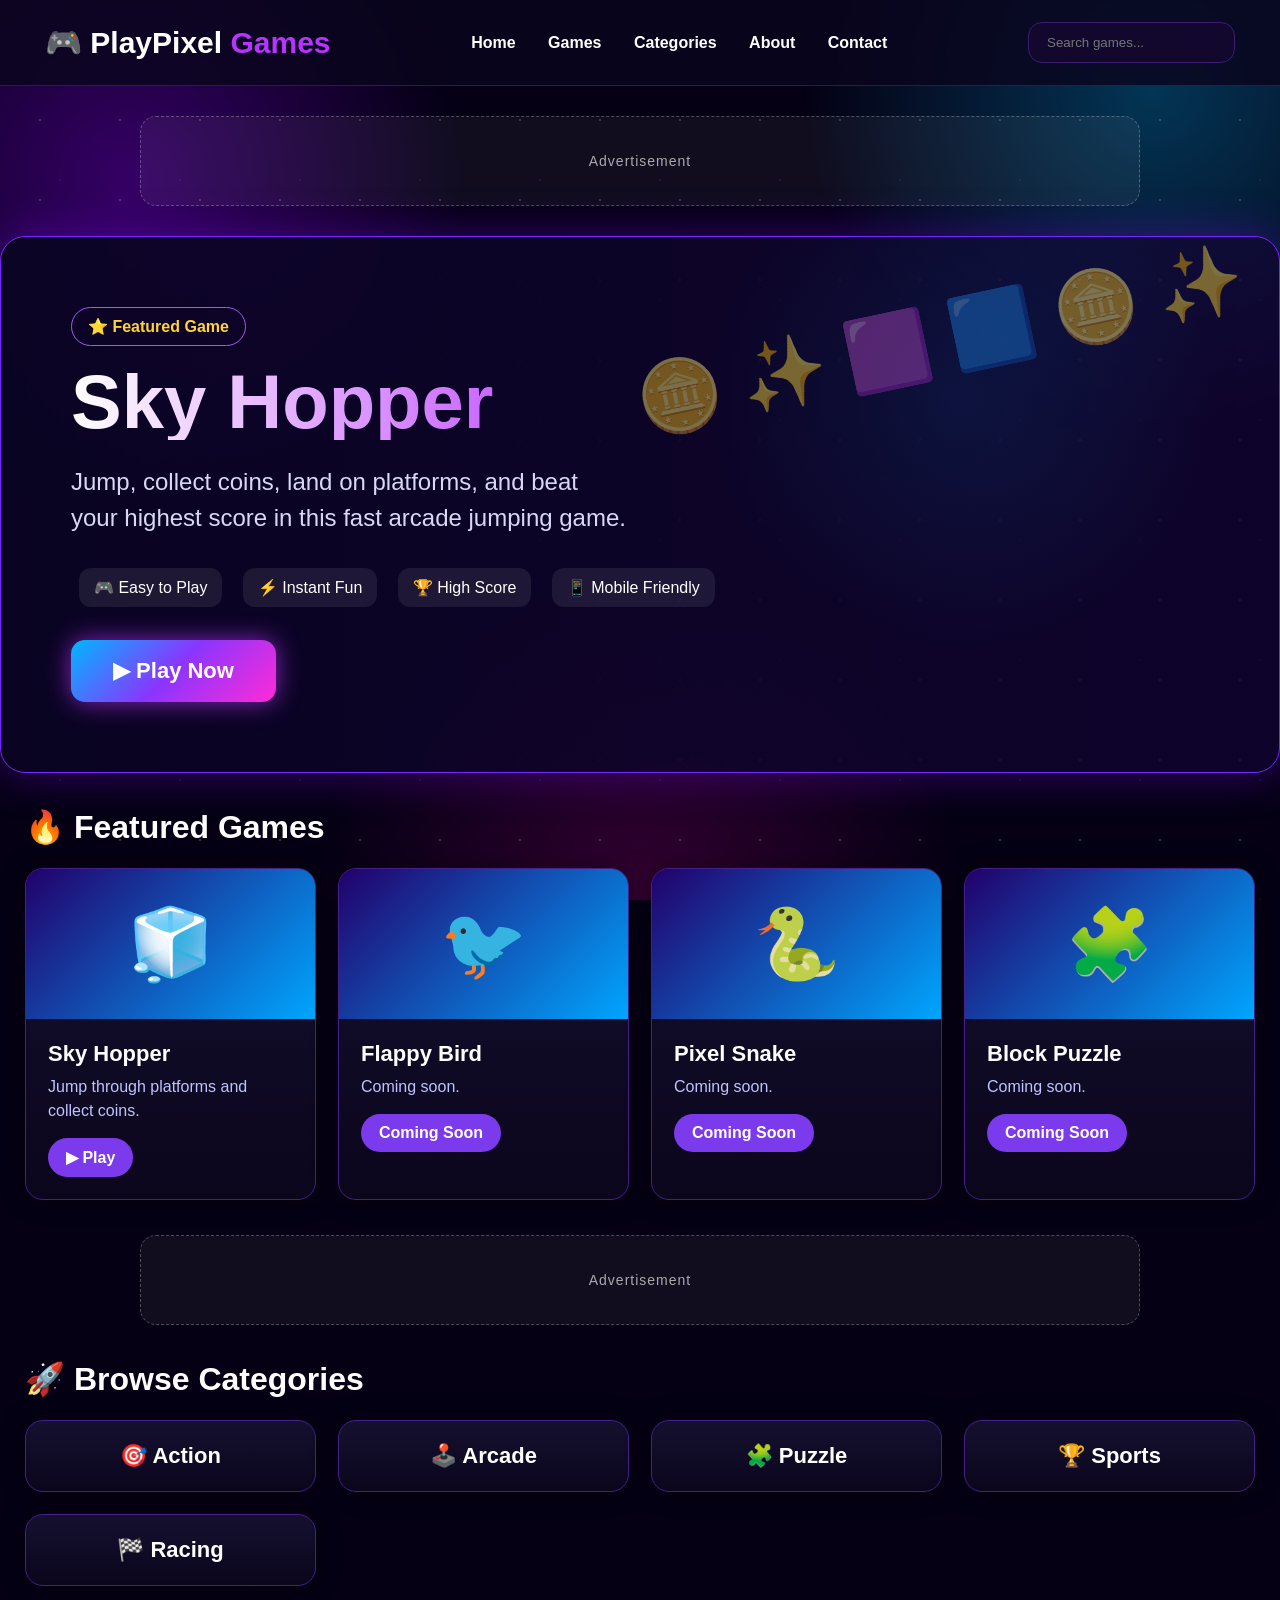
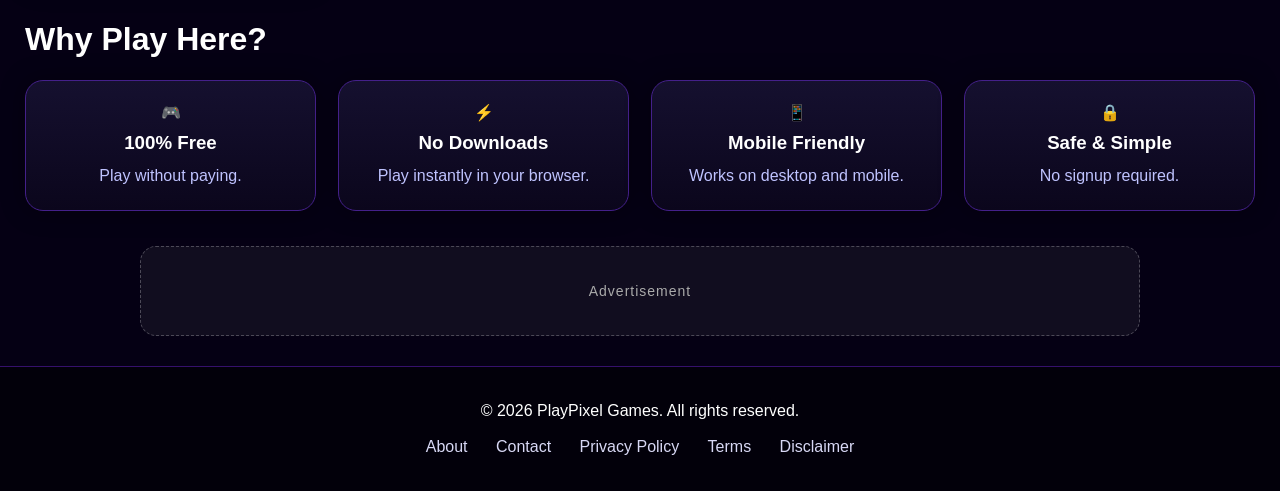
==== index.html @ 68f834ff "Added Google Search Console verification" ====
<!DOCTYPE html>
<html lang="en">
<head>
  <meta charset="UTF-8" />
  <meta name="viewport" content="width=device-width, initial-scale=1.0" />
  <meta name="google-site-verification" content="yb3dqwJCYKjTmW6QqV0QSZQqCXPU7wp_KzSVoWqGMKk" />
  
  <title>PlayPixel Games - Free Online HTML5 Games</title>
  <meta name="description" content="Play free online HTML5 games on PlayPixel Games. Enjoy arcade, puzzle, action, casual and jumping browser games instantly on mobile and desktop." />
  <meta name="keywords" content="free online games, HTML5 games, browser games, arcade games, PlayPixel Games, Sky Hopper" />
  <meta name="theme-color" content="#7c3aed" />
  <link rel="canonical" href="https://sky-hopper.lakshyasingh2567.workers.dev/" />

  <meta property="og:title" content="PlayPixel Games - Free Online HTML5 Games" />
  <meta property="og:description" content="Play free browser games instantly on mobile and desktop. No downloads required." />
  <meta property="og:type" content="website" />
  <meta property="og:url" content="https://sky-hopper.lakshyasingh2567.workers.dev/" />

  <link rel="stylesheet" href="css/style.css" />
</head>
<body>

<header class="navbar">
  <div class="logo">🎮 PlayPixel <span>Games</span></div>

  <nav class="nav-links">
    <a href="index.html">Home</a>
    <a href="#games">Games</a>
    <a href="#categories">Categories</a>
    <a href="about.html">About</a>
    <a href="contact.html">Contact</a>
  </nav>

  <input class="search" id="searchInput" placeholder="Search games..." />
</header>

<div class="ad-slot top-ad">Advertisement</div>

<section class="hero">
  <span class="tag">⭐ Featured Game</span>
  <h1>Sky Hopper</h1>
  <p>Jump, collect coins, land on platforms, and beat your highest score in this fast arcade jumping game.</p>

  <div class="badges">
    <span>🎮 Easy to Play</span>
    <span>⚡ Instant Fun</span>
    <span>🏆 High Score</span>
    <span>📱 Mobile Friendly</span>
  </div>

  <a class="btn" href="game/sky-hopper/">▶ Play Now</a>
</section>

<section class="section" id="games">
  <h2 class="section-title">🔥 Featured Games</h2>

  <div class="games" id="gamesGrid">
    <div class="card" data-name="sky hopper arcade jumping">
      <div class="thumb">🧊</div>
      <div class="card-content">
        <h3>Sky Hopper</h3>
        <p>Jump through platforms and collect coins.</p>
        <a class="play-small" href="game/sky-hopper/">▶ Play</a>
      </div>
    </div>

    <div class="card" data-name="flappy bird casual">
      <div class="thumb">🐦</div>
      <div class="card-content">
        <h3>Flappy Bird</h3>
        <p>Coming soon.</p>
        <a class="play-small" href="#">Coming Soon</a>
      </div>
    </div>

    <div class="card" data-name="snake arcade">
      <div class="thumb">🐍</div>
      <div class="card-content">
        <h3>Pixel Snake</h3>
        <p>Coming soon.</p>
        <a class="play-small" href="#">Coming Soon</a>
      </div>
    </div>

    <div class="card" data-name="block puzzle">
      <div class="thumb">🧩</div>
      <div class="card-content">
        <h3>Block Puzzle</h3>
        <p>Coming soon.</p>
        <a class="play-small" href="#">Coming Soon</a>
      </div>
    </div>
  </div>
</section>

<div class="ad-slot mid-ad">Advertisement</div>

<section class="section" id="categories">
  <h2 class="section-title">🚀 Browse Categories</h2>

  <div class="categories">
    <div class="cat">🎯 Action</div>
    <div class="cat">🕹️ Arcade</div>
    <div class="cat">🧩 Puzzle</div>
    <div class="cat">🏆 Sports</div>
    <div class="cat">🏁 Racing</div>
  </div>
</section>

<section class="section">
  <h2 class="section-title">Why Play Here?</h2>

  <div class="features">
    <div class="feature">🎮 <h3>100% Free</h3><p>Play without paying.</p></div>
    <div class="feature">⚡ <h3>No Downloads</h3><p>Play instantly in your browser.</p></div>
    <div class="feature">📱 <h3>Mobile Friendly</h3><p>Works on desktop and mobile.</p></div>
    <div class="feature">🔒 <h3>Safe & Simple</h3><p>No signup required.</p></div>
  </div>
</section>

<div class="ad-slot bottom-ad">Advertisement</div>

<footer class="footer">
  <p>© 2026 PlayPixel Games. All rights reserved.</p>
  <br>
  <a href="about.html">About</a>
  <a href="contact.html">Contact</a>
  <a href="privacy.html">Privacy Policy</a>
  <a href="terms.html">Terms</a>
  <a href="disclaimer.html">Disclaimer</a>
</footer>

<script>
  const searchInput = document.getElementById("searchInput");
  const cards = document.querySelectorAll(".card");

  searchInput.addEventListener("input", function () {
    const value = this.value.toLowerCase();

    cards.forEach(card => {
      const name = card.dataset.name.toLowerCase();
      card.style.display = name.includes(value) ? "block" : "none";
    });
  });
</script>

</body>
</html>
---- css/style.css ----
* {
  margin: 0;
  padding: 0;
  box-sizing: border-box;
}

body {
  font-family: Arial, sans-serif;
  background: #050014;
  color: white;
  overflow-x: hidden;
}

a {
  text-decoration: none;
  color: inherit;
}

body::before {
  content: "";
  position: fixed;
  inset: 0;
  background:
    radial-gradient(circle at 10% 20%, rgba(145,0,255,.35), transparent 25%),
    radial-gradient(circle at 90% 10%, rgba(0,191,255,.28), transparent 25%),
    radial-gradient(circle at 50% 100%, rgba(255,0,180,.18), transparent 30%);
  z-index: -2;
}

body::after {
  content: "";
  position: fixed;
  inset: 0;
  background-image:
    radial-gradient(white 1px, transparent 1px),
    radial-gradient(#7c3aed 1px, transparent 1px);
  background-size: 80px 80px, 120px 120px;
  opacity: .18;
  z-index: -1;
}

.navbar {
  display: flex;
  align-items: center;
  justify-content: space-between;
  padding: 22px 45px;
  background: rgba(10,5,30,.82);
  border-bottom: 1px solid rgba(170,0,255,.4);
  position: sticky;
  top: 0;
  z-index: 10;
  backdrop-filter: blur(14px);
}

.logo {
  font-size: 30px;
  font-weight: 900;
}

.logo span {
  color: #b833ff;
}

.nav-links a {
  margin: 0 14px;
  font-weight: 700;
}

.nav-links a:hover {
  color: #ff4dff;
}

.search {
  background: #12082e;
  border: 1px solid #3d1b70;
  color: white;
  padding: 12px 18px;
  border-radius: 14px;
  outline: none;
}

.hero {
  max-width: 1500px;
  margin: 28px auto;
  padding: 70px;
  border-radius: 25px;
  background:
    linear-gradient(90deg, rgba(10,4,35,.96), rgba(20,5,55,.66)),
    radial-gradient(circle at 75% 30%, rgba(0,174,255,.35), transparent 25%);
  border: 1px solid #7627ff;
  box-shadow: 0 0 45px rgba(128,0,255,.38);
  position: relative;
  overflow: hidden;
}

.hero::after {
  content: "🪙 ✨ 🟪 🟦 🪙 ✨";
  position: absolute;
  right: 30px;
  top: 40px;
  font-size: 70px;
  opacity: .45;
  line-height: 1.8;
  transform: rotate(-12deg);
}

.tag {
  display: inline-block;
  padding: 9px 16px;
  border: 1px solid #a855f7;
  border-radius: 50px;
  color: #ffd43b;
  font-weight: bold;
  margin-bottom: 18px;
}

.hero h1 {
  font-size: 76px;
  line-height: 1;
  background: linear-gradient(90deg, #fff, #b833ff, #00b7ff);
  -webkit-background-clip: text;
  -webkit-text-fill-color: transparent;
}

.hero p {
  margin: 24px 0;
  max-width: 560px;
  color: #d8d8f5;
  font-size: 24px;
  line-height: 1.5;
}

.badges span {
  display: inline-block;
  margin: 8px;
  padding: 10px 15px;
  background: rgba(255,255,255,.08);
  border-radius: 12px;
}

.btn {
  display: inline-block;
  margin-top: 25px;
  padding: 18px 42px;
  border-radius: 14px;
  background: linear-gradient(135deg, #00b7ff, #8b35ff, #ff2bd6);
  color: white;
  font-size: 22px;
  font-weight: 900;
  box-shadow: 0 0 25px rgba(183,51,255,.7);
}

.btn:hover {
  transform: translateY(-4px);
}

.section {
  max-width: 1450px;
  margin: 35px auto;
  padding: 0 25px;
}

.section-title {
  font-size: 32px;
  margin-bottom: 22px;
}

.games,
.categories,
.features {
  display: grid;
  grid-template-columns: repeat(auto-fit, minmax(230px, 1fr));
  gap: 22px;
}

.card,
.cat,
.feature {
  background: linear-gradient(180deg, #15102f, #0b061c);
  border: 1px solid #44208a;
  border-radius: 18px;
  overflow: hidden;
  box-shadow: 0 0 25px rgba(0,0,0,.35);
  transition: .3s;
}

.card:hover,
.cat:hover,
.feature:hover {
  transform: translateY(-6px);
  box-shadow: 0 0 35px rgba(158,61,255,.5);
}

.thumb {
  height: 150px;
  display: flex;
  align-items: center;
  justify-content: center;
  font-size: 70px;
  background: linear-gradient(135deg, #22006b, #00a6ff);
}

.card-content,
.cat,
.feature {
  padding: 22px;
}

.card h3 {
  font-size: 22px;
  margin-bottom: 8px;
}

.card p,
.feature p {
  color: #bfc3ff;
  line-height: 1.5;
}

.play-small {
  display: inline-block;
  margin-top: 15px;
  padding: 10px 18px;
  background: #7c3aed;
  border-radius: 50px;
  font-weight: bold;
}

.play-small:hover {
  background: #9f5cff;
}

.cat {
  text-align: center;
  font-size: 22px;
  font-weight: bold;
}

.feature {
  text-align: center;
}

.feature h3 {
  margin: 10px 0;
}

.ad-slot {
  max-width: 1000px;
  height: 90px;
  margin: 30px auto;
  border: 1px dashed rgba(255,255,255,.25);
  border-radius: 16px;
  background: rgba(255,255,255,.05);
  display: flex;
  align-items: center;
  justify-content: center;
  color: #aaa;
  font-size: 14px;
  letter-spacing: 1px;
}

.footer {
  background: #02000a;
  padding: 35px;
  text-align: center;
  border-top: 1px solid #35106b;
}

.footer a {
  margin: 0 12px;
  color: #d8d8f5;
}

.footer a:hover {
  color: #ff4dff;
}

@media (max-width: 768px) {
  .navbar {
    flex-direction: column;
    gap: 15px;
    padding: 18px;
  }

  .nav-links {
    display: flex;
    flex-wrap: wrap;
    justify-content: center;
  }

  .nav-links a {
    margin: 6px 10px;
  }

  .search {
    width: 100%;
    max-width: 320px;
  }

  .hero {
    padding: 40px 25px;
    margin: 18px;
  }

  .hero h1 {
    font-size: 48px;
  }

  .hero p {
    font-size: 18px;
  }

  .hero::after {
    display: none;
  }

  .ad-slot {
    height: 250px;
    margin: 20px;
  }
}
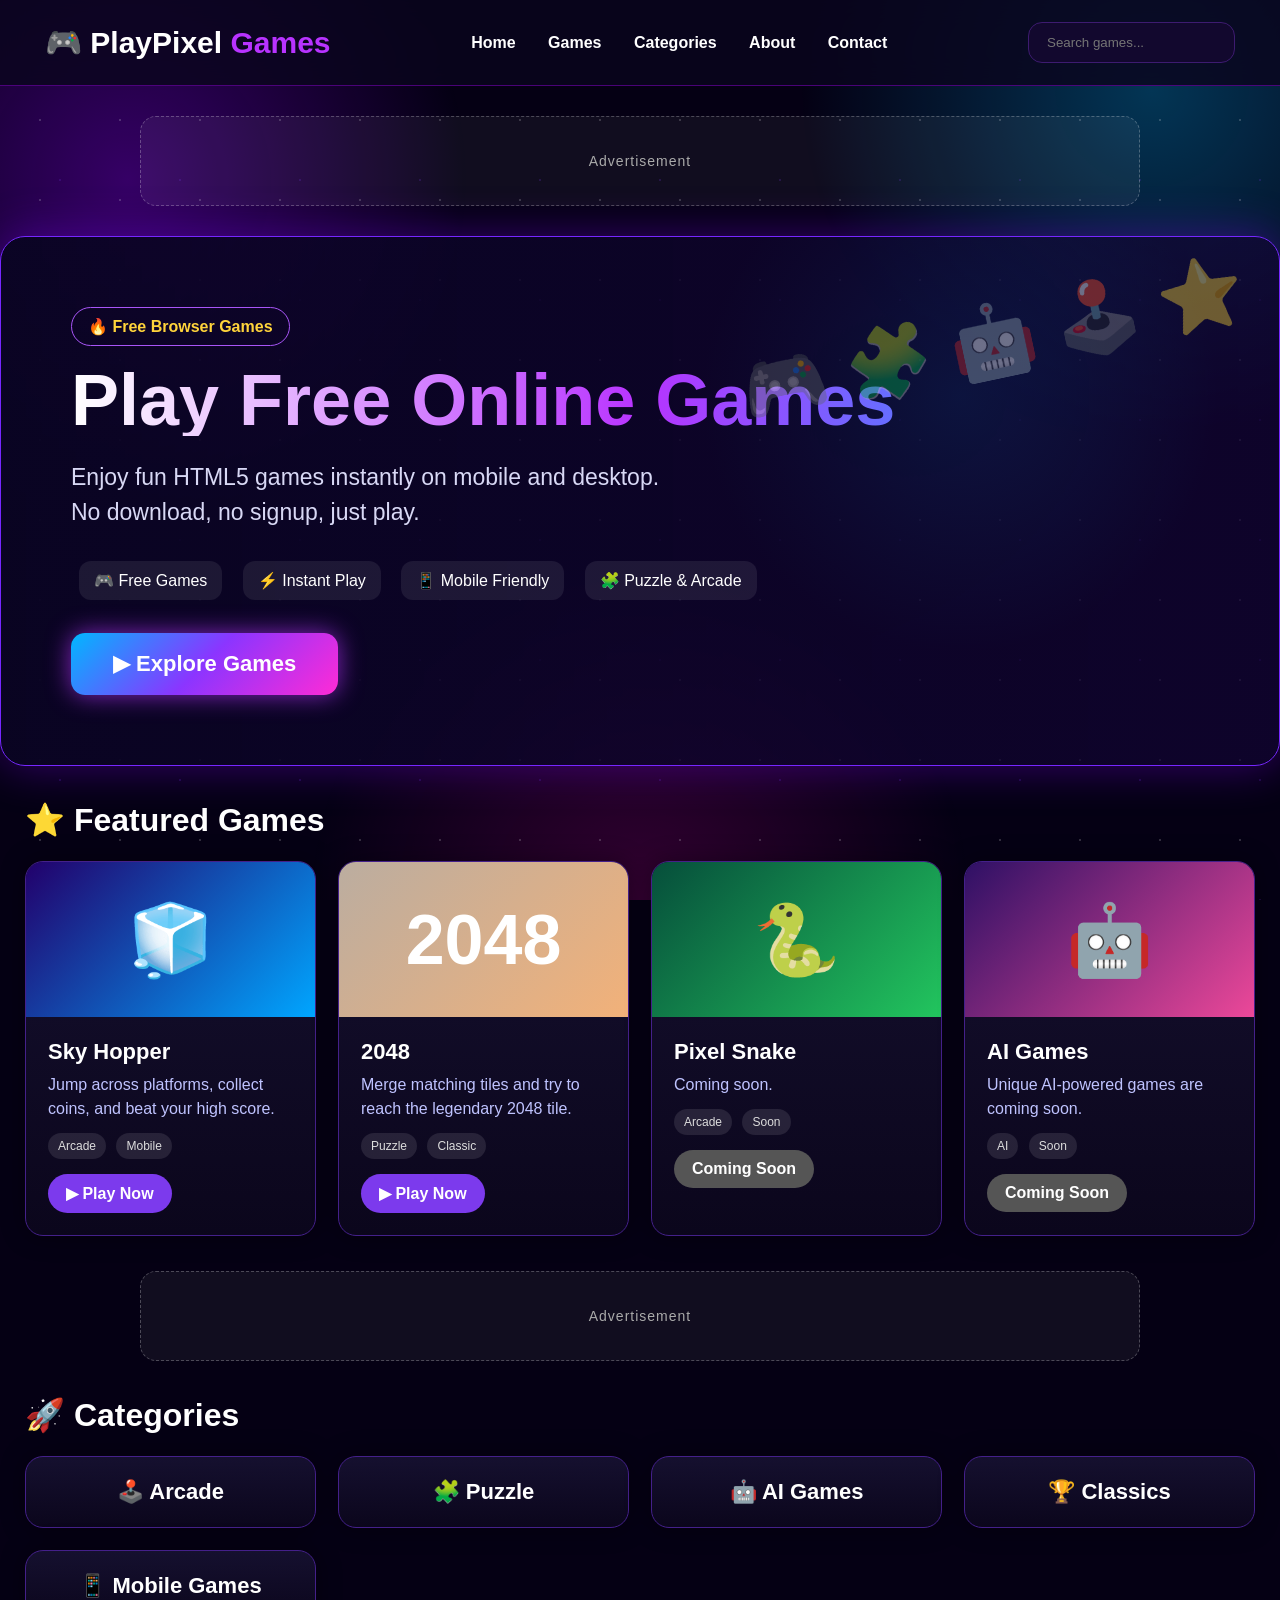
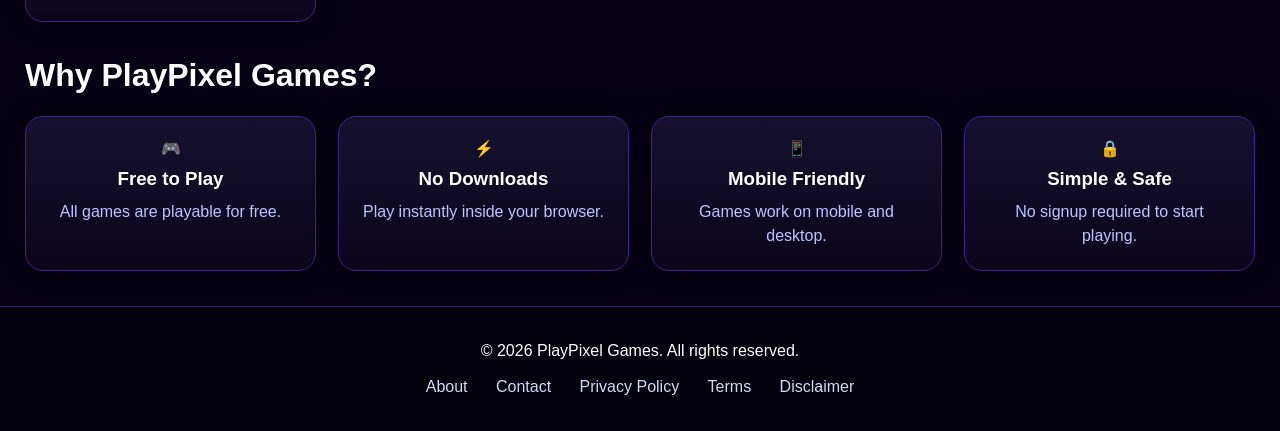
==== commit ab84b1bc: "update homepage and global style" ====
--- a/index.html
+++ b/index.html
@@ -3,13 +3,14 @@
 <head>
   <meta charset="UTF-8" />
   <meta name="viewport" content="width=device-width, initial-scale=1.0" />
-  <meta name="google-site-verification" content="yb3dqwJCYKjTmW6QqV0QSZQqCXPU7wp_KzSVoWqGMKk" />
-  
+
   <title>PlayPixel Games - Free Online HTML5 Games</title>
-  <meta name="description" content="Play free online HTML5 games on PlayPixel Games. Enjoy arcade, puzzle, action, casual and jumping browser games instantly on mobile and desktop." />
-  <meta name="keywords" content="free online games, HTML5 games, browser games, arcade games, PlayPixel Games, Sky Hopper" />
+  <meta name="description" content="Play free online HTML5 games on PlayPixel Games. Enjoy arcade, puzzle, action and casual browser games instantly on mobile and desktop." />
+  <meta name="keywords" content="free online games, HTML5 games, browser games, arcade games, puzzle games, PlayPixel Games, Sky Hopper, 2048" />
   <meta name="theme-color" content="#7c3aed" />
   <link rel="canonical" href="https://sky-hopper.lakshyasingh2567.workers.dev/" />
+
+  <meta name="google-site-verification" content="yb3dqwJCYKjTmW6QqV0QSZQqCXPU7wp_KzSVoWqGMKk" />
 
   <meta property="og:title" content="PlayPixel Games - Free Online HTML5 Games" />
   <meta property="og:description" content="Play free browser games instantly on mobile and desktop. No downloads required." />
@@ -34,91 +35,105 @@
   <input class="search" id="searchInput" placeholder="Search games..." />
 </header>
 
-<div class="ad-slot top-ad">Advertisement</div>
+<div class="ad-slot">Advertisement</div>
 
 <section class="hero">
-  <span class="tag">⭐ Featured Game</span>
-  <h1>Sky Hopper</h1>
-  <p>Jump, collect coins, land on platforms, and beat your highest score in this fast arcade jumping game.</p>
+  <span class="tag">🔥 Free Browser Games</span>
+  <h1>Play Free Online Games</h1>
+  <p>Enjoy fun HTML5 games instantly on mobile and desktop. No download, no signup, just play.</p>
 
   <div class="badges">
-    <span>🎮 Easy to Play</span>
-    <span>⚡ Instant Fun</span>
-    <span>🏆 High Score</span>
+    <span>🎮 Free Games</span>
+    <span>⚡ Instant Play</span>
     <span>📱 Mobile Friendly</span>
+    <span>🧩 Puzzle & Arcade</span>
   </div>
 
-  <a class="btn" href="game/sky-hopper/">▶ Play Now</a>
+  <a class="btn" href="#games">▶ Explore Games</a>
 </section>
 
 <section class="section" id="games">
-  <h2 class="section-title">🔥 Featured Games</h2>
+  <h2 class="section-title">⭐ Featured Games</h2>
 
   <div class="games" id="gamesGrid">
     <div class="card" data-name="sky hopper arcade jumping">
-      <div class="thumb">🧊</div>
+      <div class="thumb sky">🧊</div>
       <div class="card-content">
         <h3>Sky Hopper</h3>
-        <p>Jump through platforms and collect coins.</p>
-        <a class="play-small" href="game/sky-hopper/">▶ Play</a>
+        <p>Jump across platforms, collect coins, and beat your high score.</p>
+        <div class="meta">
+          <span>Arcade</span>
+          <span>Mobile</span>
+        </div>
+        <a class="play-small" href="game/sky-hopper/">▶ Play Now</a>
       </div>
     </div>
 
-    <div class="card" data-name="flappy bird casual">
-      <div class="thumb">🐦</div>
+    <div class="card" data-name="2048 puzzle number game">
+      <div class="thumb puzzle">2048</div>
       <div class="card-content">
-        <h3>Flappy Bird</h3>
-        <p>Coming soon.</p>
-        <a class="play-small" href="#">Coming Soon</a>
+        <h3>2048</h3>
+        <p>Merge matching tiles and try to reach the legendary 2048 tile.</p>
+        <div class="meta">
+          <span>Puzzle</span>
+          <span>Classic</span>
+        </div>
+        <a class="play-small" href="game/2048/">▶ Play Now</a>
       </div>
     </div>
 
     <div class="card" data-name="snake arcade">
-      <div class="thumb">🐍</div>
+      <div class="thumb snake">🐍</div>
       <div class="card-content">
         <h3>Pixel Snake</h3>
         <p>Coming soon.</p>
-        <a class="play-small" href="#">Coming Soon</a>
+        <div class="meta">
+          <span>Arcade</span>
+          <span>Soon</span>
+        </div>
+        <a class="play-small disabled" href="#">Coming Soon</a>
       </div>
     </div>
 
-    <div class="card" data-name="block puzzle">
-      <div class="thumb">🧩</div>
+    <div class="card" data-name="ai games prompt challenge">
+      <div class="thumb ai">🤖</div>
       <div class="card-content">
-        <h3>Block Puzzle</h3>
-        <p>Coming soon.</p>
-        <a class="play-small" href="#">Coming Soon</a>
+        <h3>AI Games</h3>
+        <p>Unique AI-powered games are coming soon.</p>
+        <div class="meta">
+          <span>AI</span>
+          <span>Soon</span>
+        </div>
+        <a class="play-small disabled" href="#">Coming Soon</a>
       </div>
     </div>
   </div>
 </section>
 
-<div class="ad-slot mid-ad">Advertisement</div>
+<div class="ad-slot">Advertisement</div>
 
 <section class="section" id="categories">
-  <h2 class="section-title">🚀 Browse Categories</h2>
+  <h2 class="section-title">🚀 Categories</h2>
 
   <div class="categories">
-    <div class="cat">🎯 Action</div>
     <div class="cat">🕹️ Arcade</div>
     <div class="cat">🧩 Puzzle</div>
-    <div class="cat">🏆 Sports</div>
-    <div class="cat">🏁 Racing</div>
+    <div class="cat">🤖 AI Games</div>
+    <div class="cat">🏆 Classics</div>
+    <div class="cat">📱 Mobile Games</div>
   </div>
 </section>
 
 <section class="section">
-  <h2 class="section-title">Why Play Here?</h2>
+  <h2 class="section-title">Why PlayPixel Games?</h2>
 
   <div class="features">
-    <div class="feature">🎮 <h3>100% Free</h3><p>Play without paying.</p></div>
-    <div class="feature">⚡ <h3>No Downloads</h3><p>Play instantly in your browser.</p></div>
-    <div class="feature">📱 <h3>Mobile Friendly</h3><p>Works on desktop and mobile.</p></div>
-    <div class="feature">🔒 <h3>Safe & Simple</h3><p>No signup required.</p></div>
+    <div class="feature">🎮 <h3>Free to Play</h3><p>All games are playable for free.</p></div>
+    <div class="feature">⚡ <h3>No Downloads</h3><p>Play instantly inside your browser.</p></div>
+    <div class="feature">📱 <h3>Mobile Friendly</h3><p>Games work on mobile and desktop.</p></div>
+    <div class="feature">🔒 <h3>Simple & Safe</h3><p>No signup required to start playing.</p></div>
   </div>
 </section>
-
-<div class="ad-slot bottom-ad">Advertisement</div>
 
 <footer class="footer">
   <p>© 2026 PlayPixel Games. All rights reserved.</p>
--- a/css/style.css
+++ b/css/style.css
@@ -80,7 +80,7 @@
 }
 
 .hero {
-  max-width: 1500px;
+  max-width: 1450px;
   margin: 28px auto;
   padding: 70px;
   border-radius: 25px;
@@ -94,12 +94,12 @@
 }
 
 .hero::after {
-  content: "🪙 ✨ 🟪 🟦 🪙 ✨";
+  content: "🎮 🧩 🤖 🕹️ ⭐";
   position: absolute;
   right: 30px;
   top: 40px;
   font-size: 70px;
-  opacity: .45;
+  opacity: .4;
   line-height: 1.8;
   transform: rotate(-12deg);
 }
@@ -115,7 +115,7 @@
 }
 
 .hero h1 {
-  font-size: 76px;
+  font-size: 72px;
   line-height: 1;
   background: linear-gradient(90deg, #fff, #b833ff, #00b7ff);
   -webkit-background-clip: text;
@@ -124,9 +124,9 @@
 
 .hero p {
   margin: 24px 0;
-  max-width: 560px;
+  max-width: 620px;
   color: #d8d8f5;
-  font-size: 24px;
+  font-size: 23px;
   line-height: 1.5;
 }
 
@@ -192,12 +192,29 @@
 }
 
 .thumb {
-  height: 150px;
+  height: 155px;
   display: flex;
   align-items: center;
   justify-content: center;
   font-size: 70px;
+  font-weight: 900;
+}
+
+.thumb.sky {
   background: linear-gradient(135deg, #22006b, #00a6ff);
+}
+
+.thumb.puzzle {
+  background: linear-gradient(135deg, #bbada0, #f2b179);
+  color: #fff;
+}
+
+.thumb.snake {
+  background: linear-gradient(135deg, #064e3b, #22c55e);
+}
+
+.thumb.ai {
+  background: linear-gradient(135deg, #2e1065, #ec4899);
 }
 
 .card-content,
@@ -215,6 +232,20 @@
 .feature p {
   color: #bfc3ff;
   line-height: 1.5;
+}
+
+.meta {
+  margin-top: 12px;
+}
+
+.meta span {
+  display: inline-block;
+  font-size: 12px;
+  padding: 6px 10px;
+  margin-right: 6px;
+  border-radius: 999px;
+  background: rgba(255,255,255,.1);
+  color: #ddd;
 }
 
 .play-small {
@@ -228,6 +259,11 @@
 
 .play-small:hover {
   background: #9f5cff;
+}
+
+.play-small.disabled {
+  background: #555;
+  cursor: not-allowed;
 }
 
 .cat {
@@ -303,7 +339,7 @@
   }
 
   .hero h1 {
-    font-size: 48px;
+    font-size: 42px;
   }
 
   .hero p {
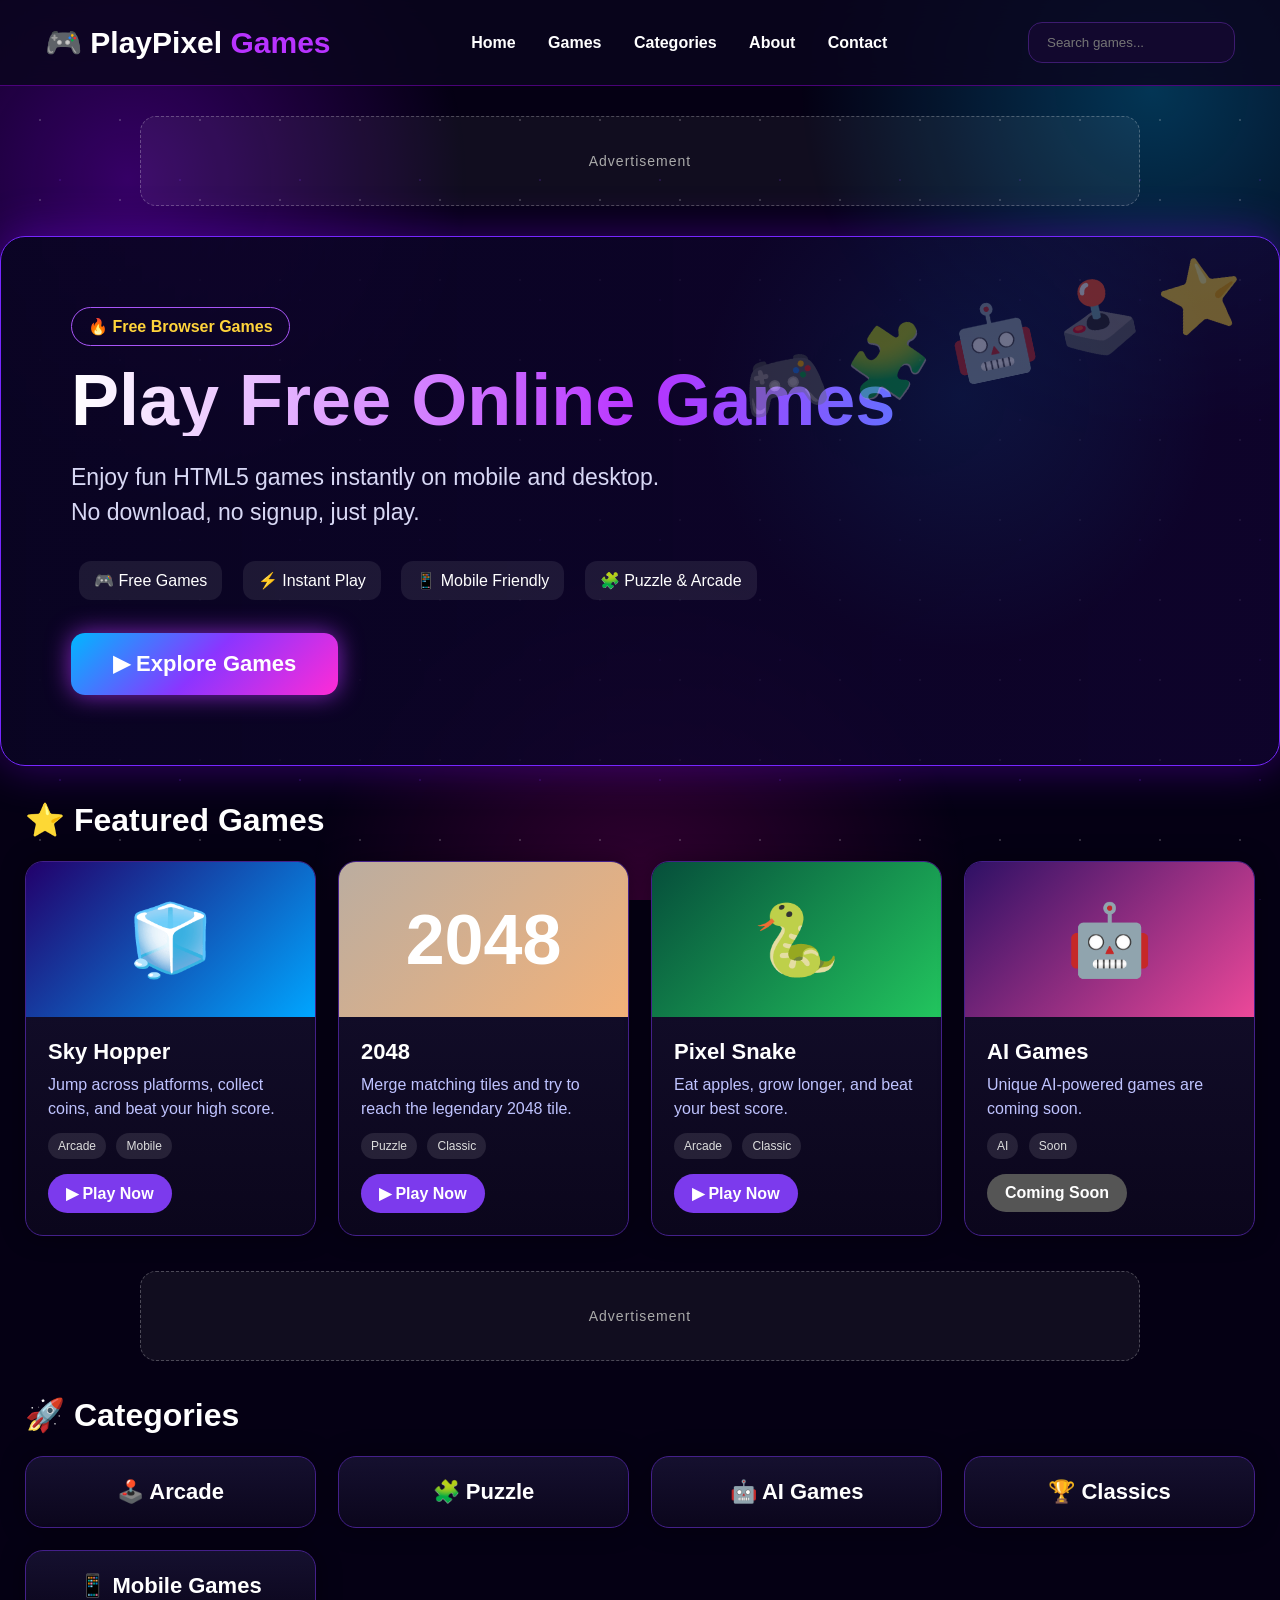
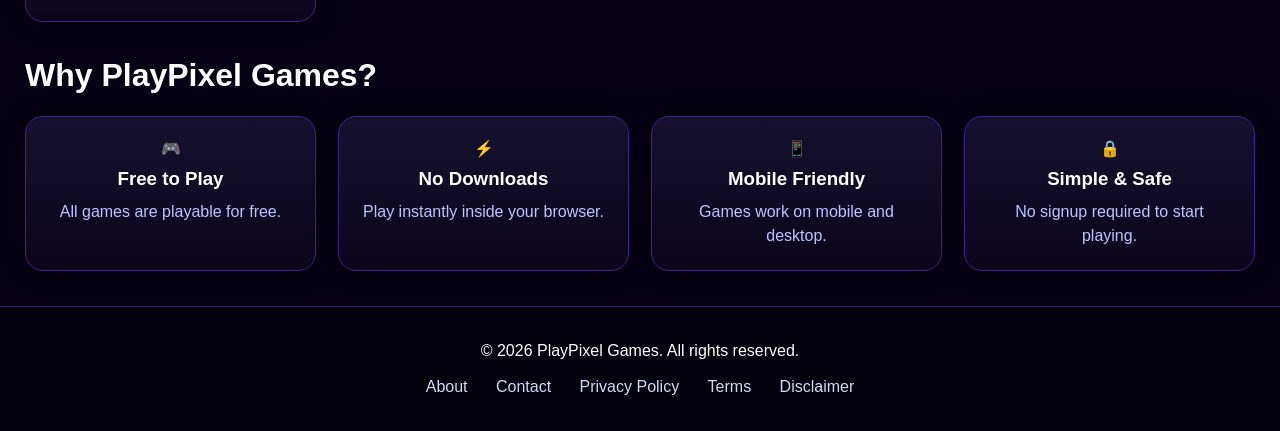
==== commit aeb78d91: "Update homepage game cards" ====
--- a/index.html
+++ b/index.html
@@ -5,8 +5,8 @@
   <meta name="viewport" content="width=device-width, initial-scale=1.0" />
 
   <title>PlayPixel Games - Free Online HTML5 Games</title>
-  <meta name="description" content="Play free online HTML5 games on PlayPixel Games. Enjoy arcade, puzzle, action and casual browser games instantly on mobile and desktop." />
-  <meta name="keywords" content="free online games, HTML5 games, browser games, arcade games, puzzle games, PlayPixel Games, Sky Hopper, 2048" />
+  <meta name="description" content="Play free online HTML5 games on PlayPixel Games. Enjoy arcade, puzzle, snake, action and casual browser games instantly on mobile and desktop." />
+  <meta name="keywords" content="free online games, HTML5 games, browser games, arcade games, puzzle games, PlayPixel Games, Sky Hopper, 2048, Snake" />
   <meta name="theme-color" content="#7c3aed" />
   <link rel="canonical" href="https://sky-hopper.lakshyasingh2567.workers.dev/" />
 
@@ -82,16 +82,16 @@
       </div>
     </div>
 
-    <div class="card" data-name="snake arcade">
+    <div class="card" data-name="snake pixel snake arcade">
       <div class="thumb snake">🐍</div>
       <div class="card-content">
         <h3>Pixel Snake</h3>
-        <p>Coming soon.</p>
+        <p>Eat apples, grow longer, and beat your best score.</p>
         <div class="meta">
           <span>Arcade</span>
-          <span>Soon</span>
+          <span>Classic</span>
         </div>
-        <a class="play-small disabled" href="#">Coming Soon</a>
+        <a class="play-small" href="game/snake/">▶ Play Now</a>
       </div>
     </div>
 
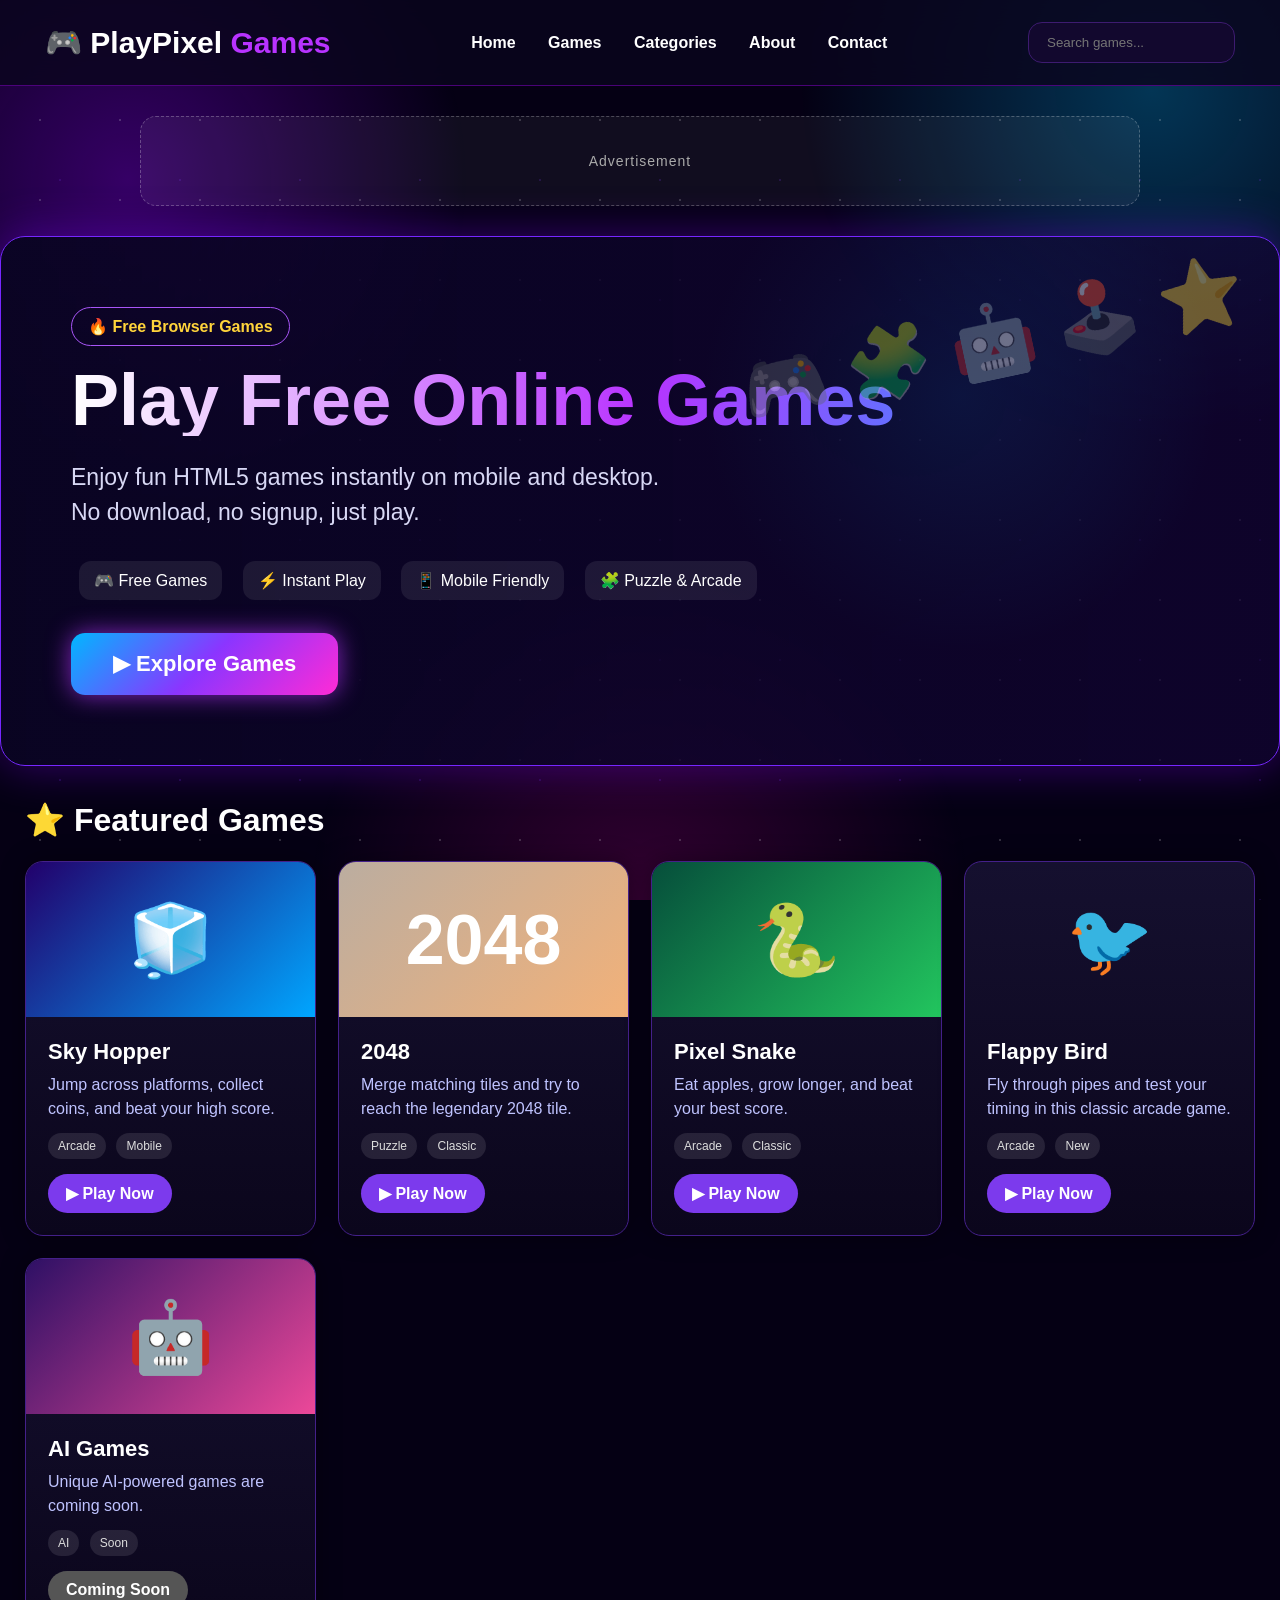
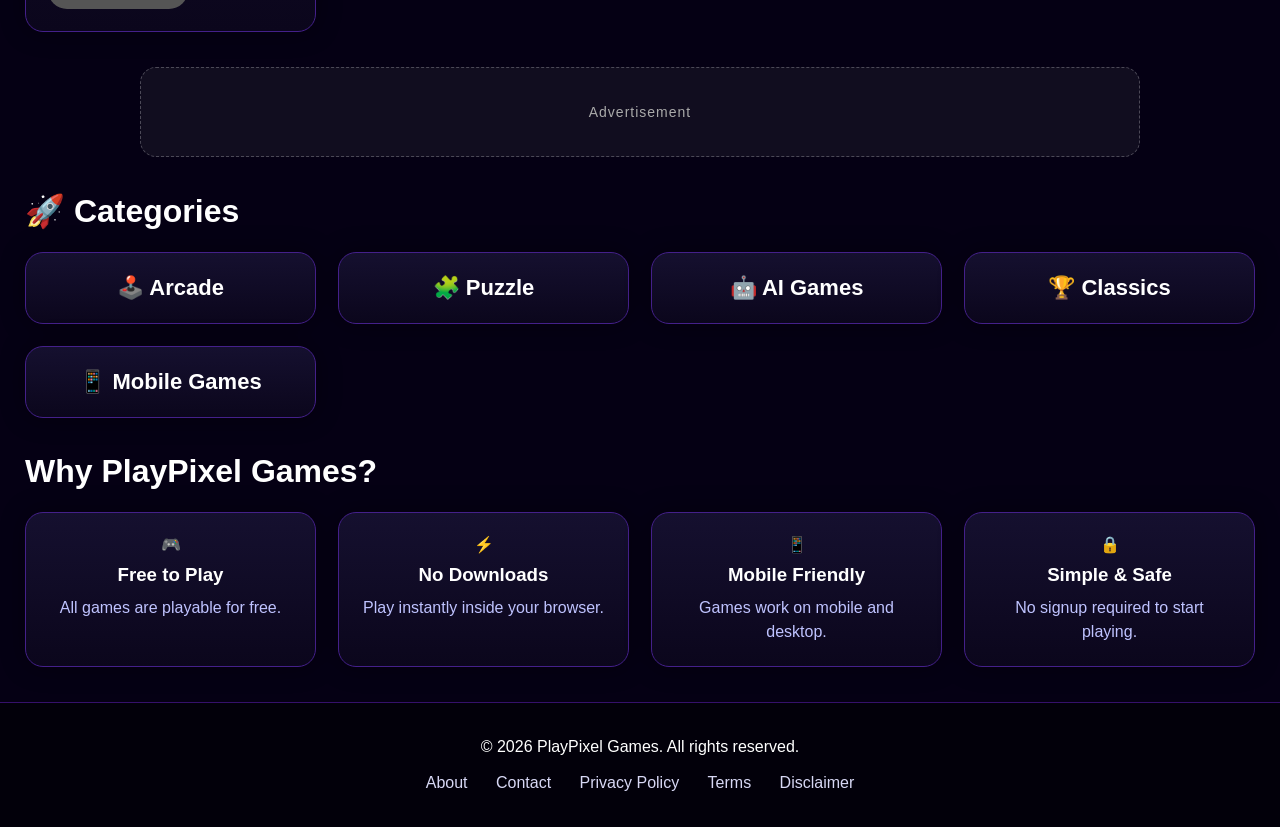
==== commit 884914c3: "Add Flappy Bird game card" ====
--- a/index.html
+++ b/index.html
@@ -95,6 +95,19 @@
       </div>
     </div>
 
+    <div class="card" data-name="flappy bird arcade">
+  <div class="thumb">🐦</div>
+  <div class="card-content">
+    <h3>Flappy Bird</h3>
+    <p>Fly through pipes and test your timing in this classic arcade game.</p>
+    <div class="meta">
+      <span>Arcade</span>
+      <span>New</span>
+    </div>
+    <a class="play-small" href="game/flappy-bird/">▶ Play Now</a>
+  </div>
+</div>
+
     <div class="card" data-name="ai games prompt challenge">
       <div class="thumb ai">🤖</div>
       <div class="card-content">
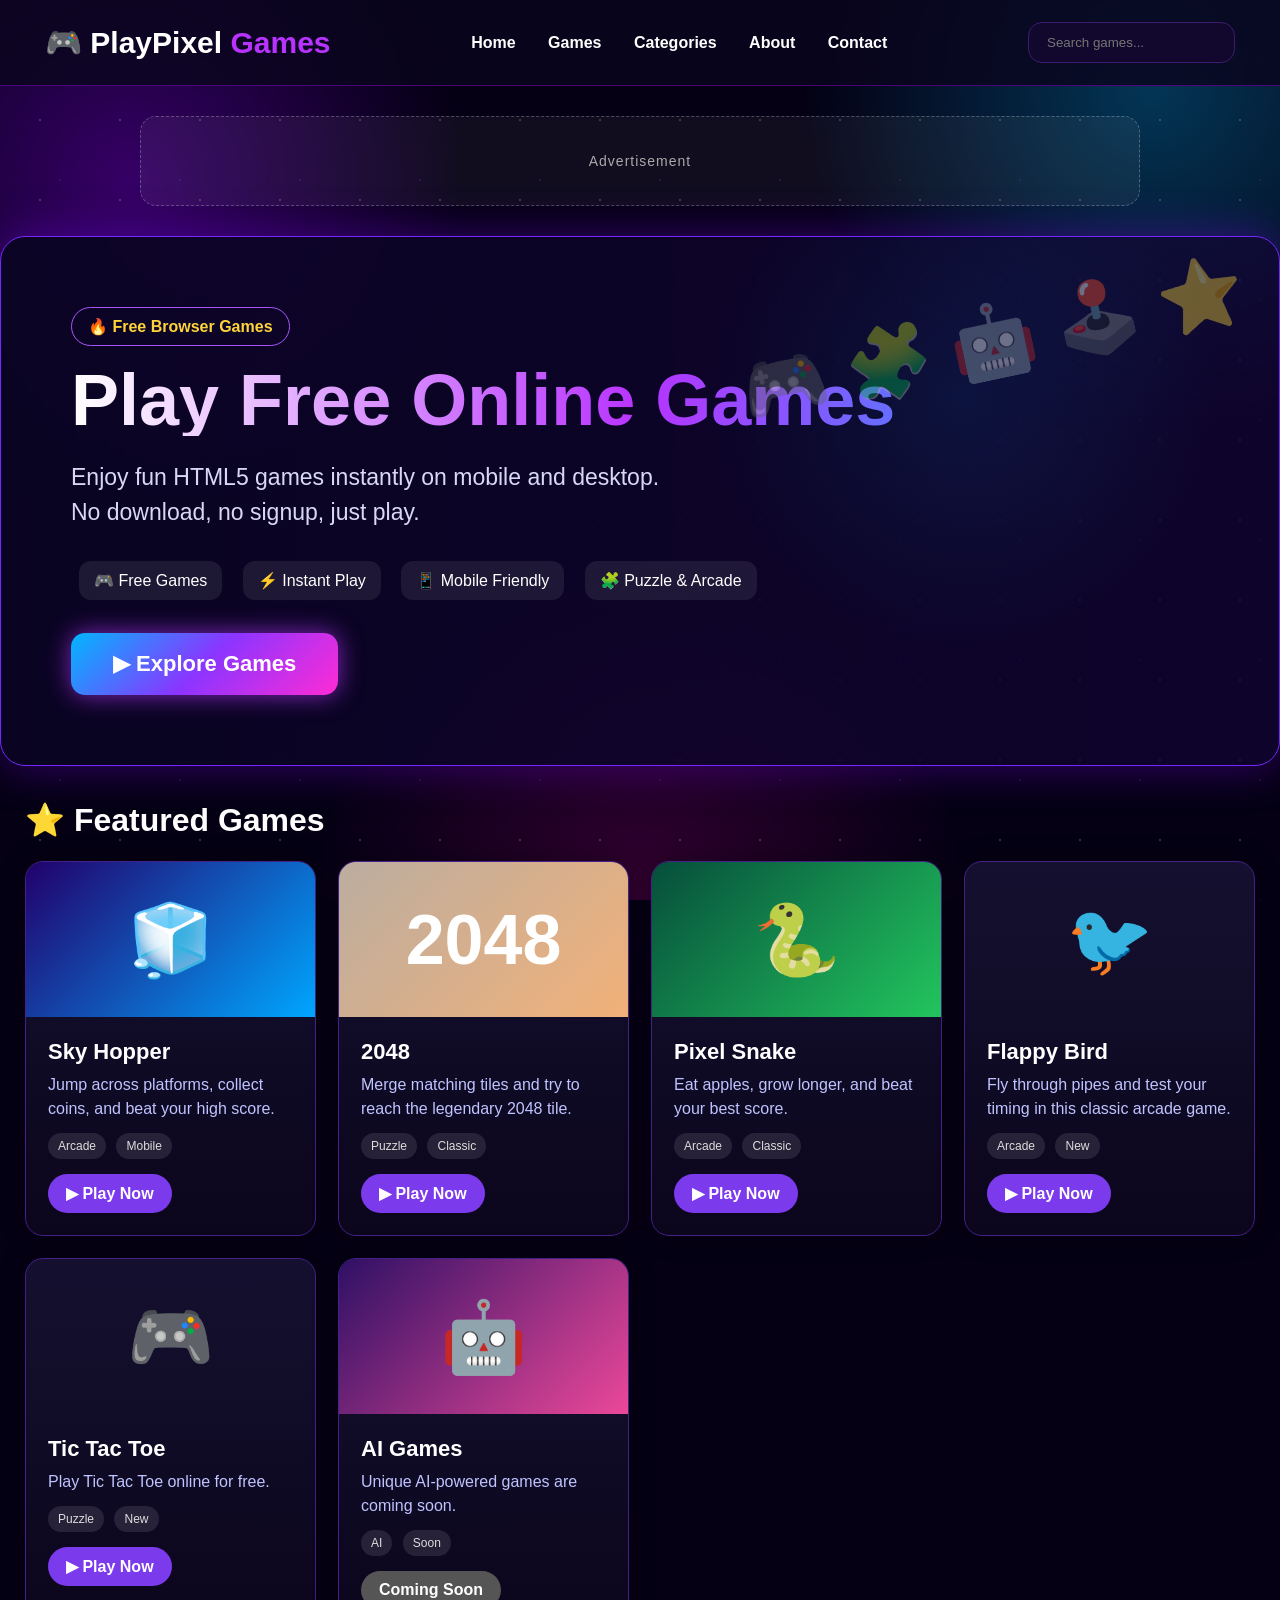
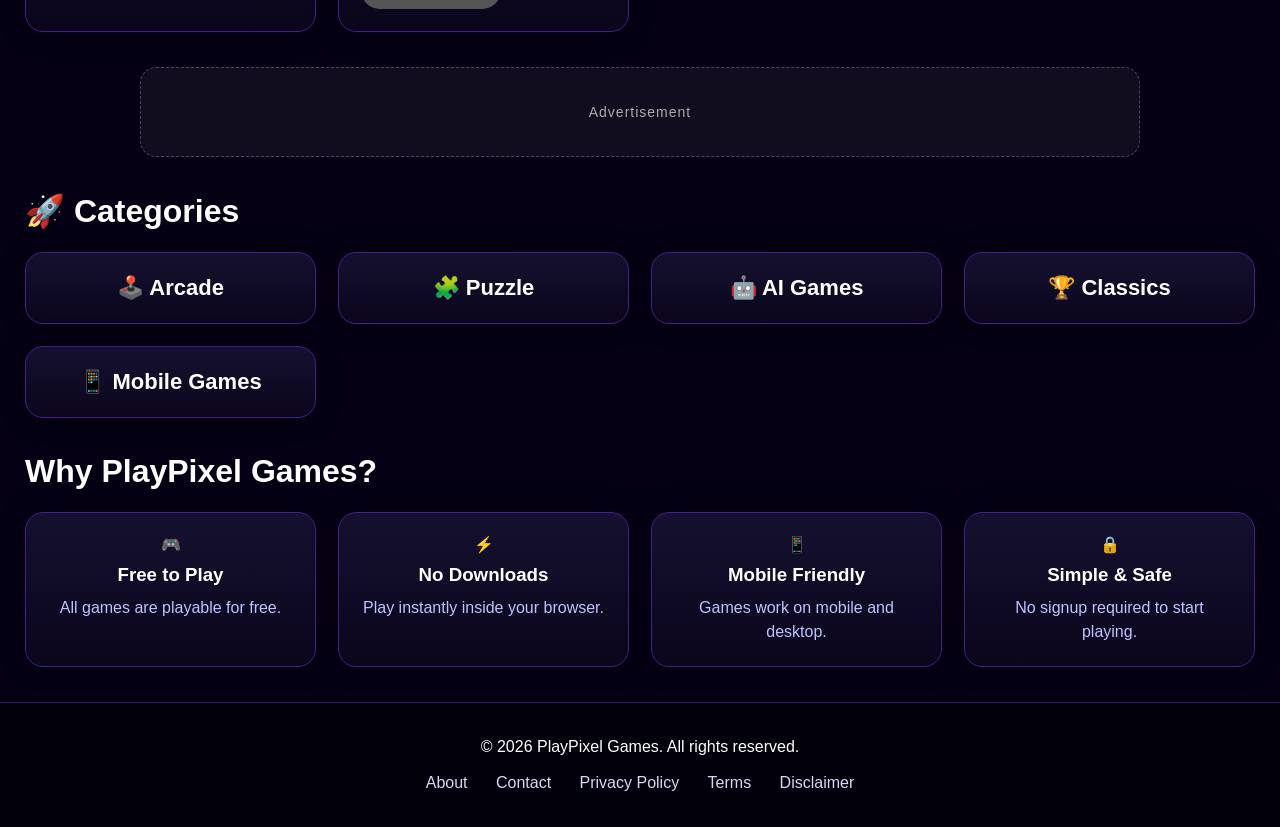
==== commit b08d6520: "Improve add-game automation and add Tic Tac Toe" ====
--- a/index.html
+++ b/index.html
@@ -108,6 +108,20 @@
   </div>
 </div>
 
+    
+    <div class="card" data-name="tic-tac-toe tic tac toe puzzle">
+      <div class="thumb">🎮</div>
+      <div class="card-content">
+        <h3>Tic Tac Toe</h3>
+        <p>Play Tic Tac Toe online for free.</p>
+        <div class="meta">
+          <span>Puzzle</span>
+          <span>New</span>
+        </div>
+        <a class="play-small" href="game/tic-tac-toe/">▶ Play Now</a>
+      </div>
+    </div>
+
     <div class="card" data-name="ai games prompt challenge">
       <div class="thumb ai">🤖</div>
       <div class="card-content">
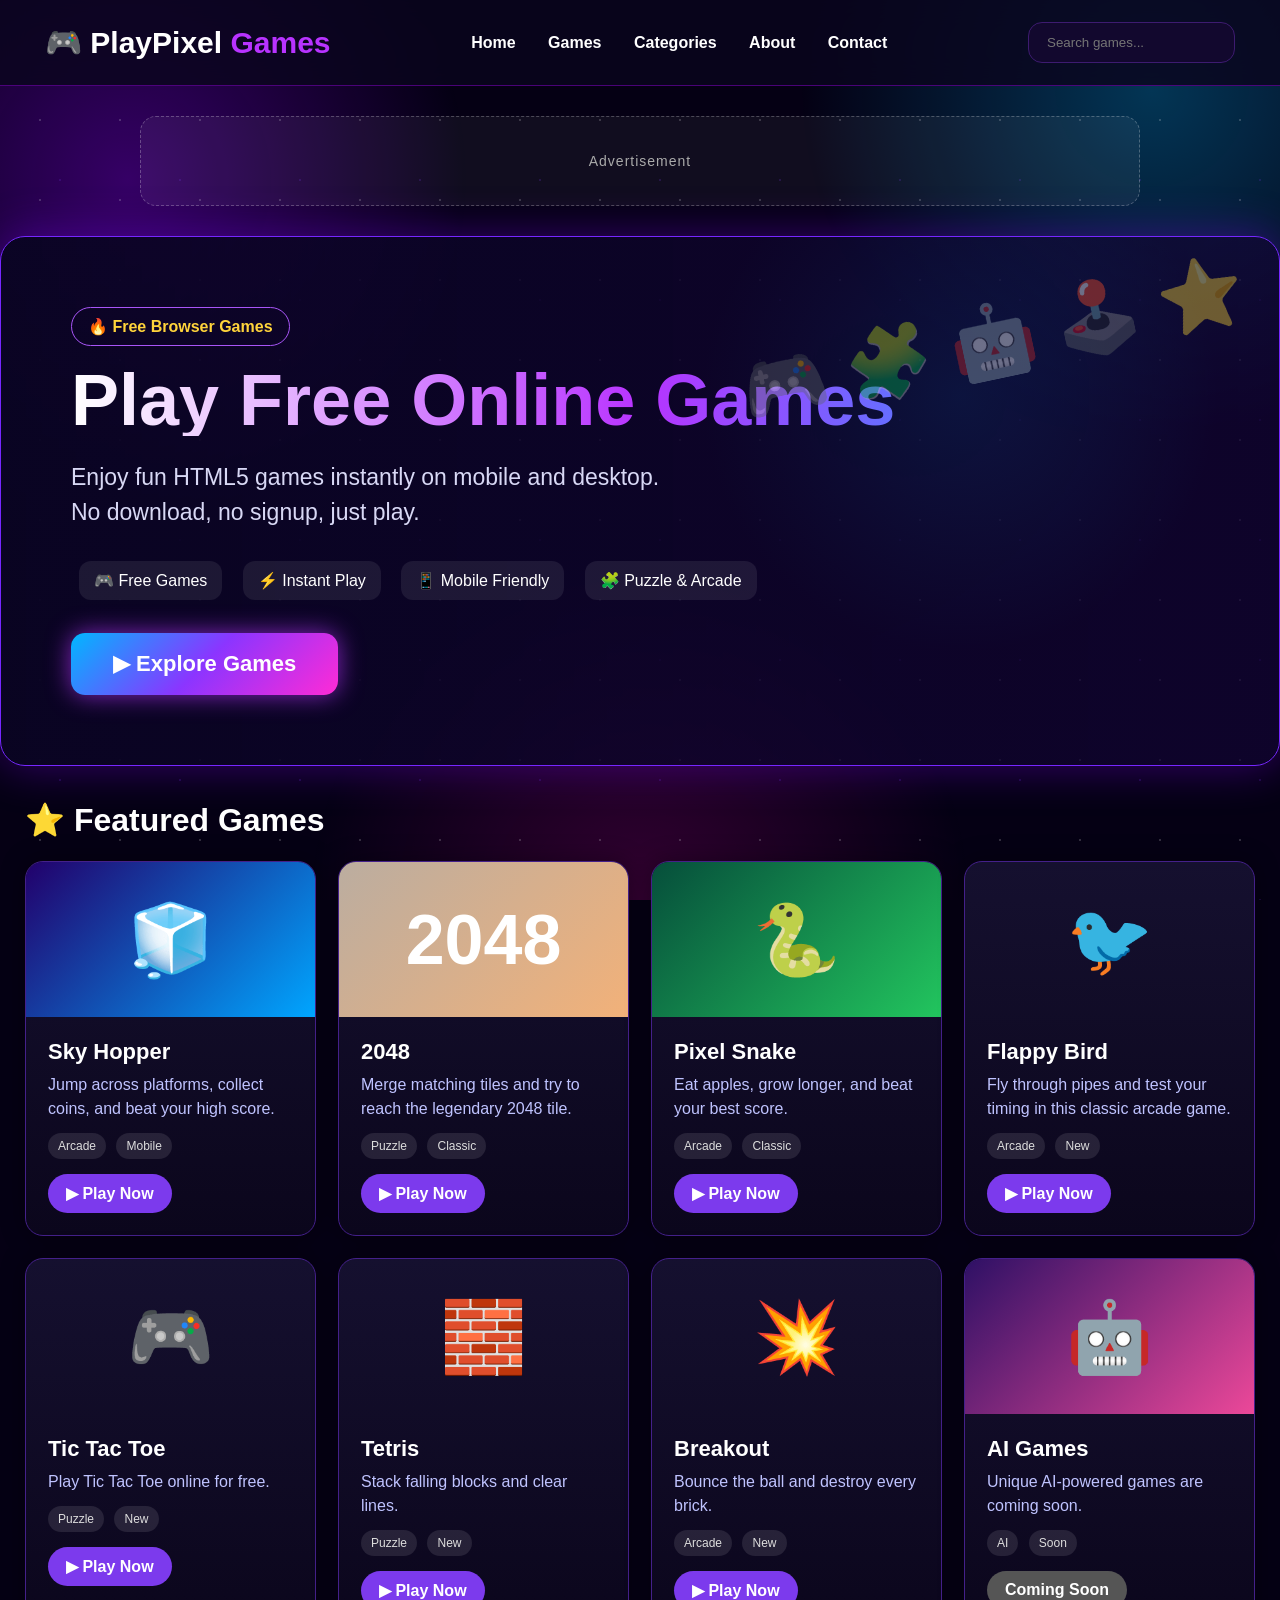
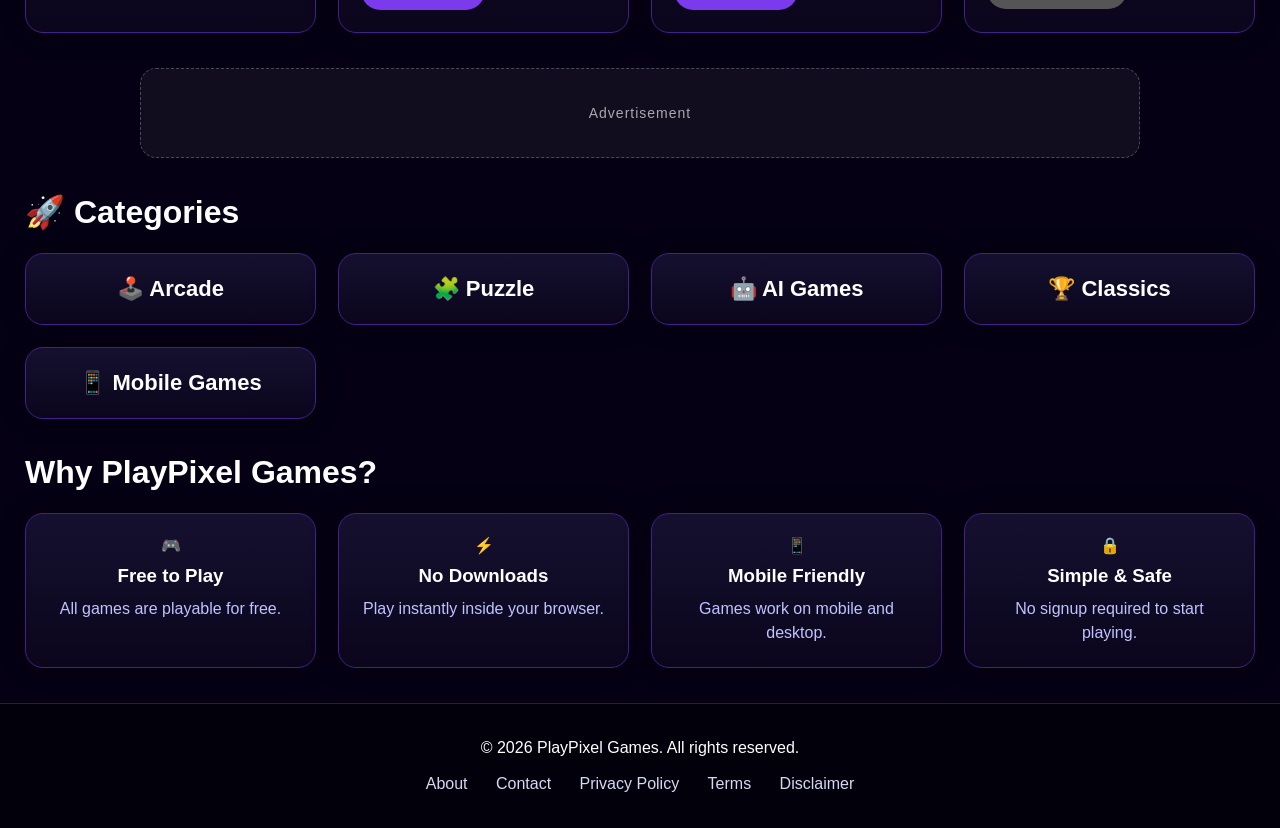
==== commit dc68dd1c: "Add Tetris and Breakout cards to homepage" ====
--- a/index.html
+++ b/index.html
@@ -26,11 +26,11 @@
 
   <nav class="nav-links">
     <a href="index.html">Home</a>
-    <a href="#games">Games</a>
-    <a href="#categories">Categories</a>
+    <a href="games.html">Games</a>
+    <a href="categories.html">Categories</a>
     <a href="about.html">About</a>
     <a href="contact.html">Contact</a>
-  </nav>
+</nav>
 
   <input class="search" id="searchInput" placeholder="Search games..." />
 </header>
@@ -121,6 +121,31 @@
         <a class="play-small" href="game/tic-tac-toe/">▶ Play Now</a>
       </div>
     </div>
+    <div class="card" data-name="tetris puzzle classic">
+  <div class="thumb">🧱</div>
+  <div class="card-content">
+    <h3>Tetris</h3>
+    <p>Stack falling blocks and clear lines.</p>
+    <div class="meta">
+      <span>Puzzle</span>
+      <span>New</span>
+    </div>
+    <a class="play-small" href="game/Tetris/index.html">▶ Play Now</a>
+  </div>
+</div>
+
+<div class="card" data-name="breakout arcade action">
+  <div class="thumb">💥</div>
+  <div class="card-content">
+    <h3>Breakout</h3>
+    <p>Bounce the ball and destroy every brick.</p>
+    <div class="meta">
+      <span>Arcade</span>
+      <span>New</span>
+    </div>
+    <a class="play-small" href="game/Breakout/index.html">▶ Play Now</a>
+  </div>
+</div>
 
     <div class="card" data-name="ai games prompt challenge">
       <div class="thumb ai">🤖</div>
